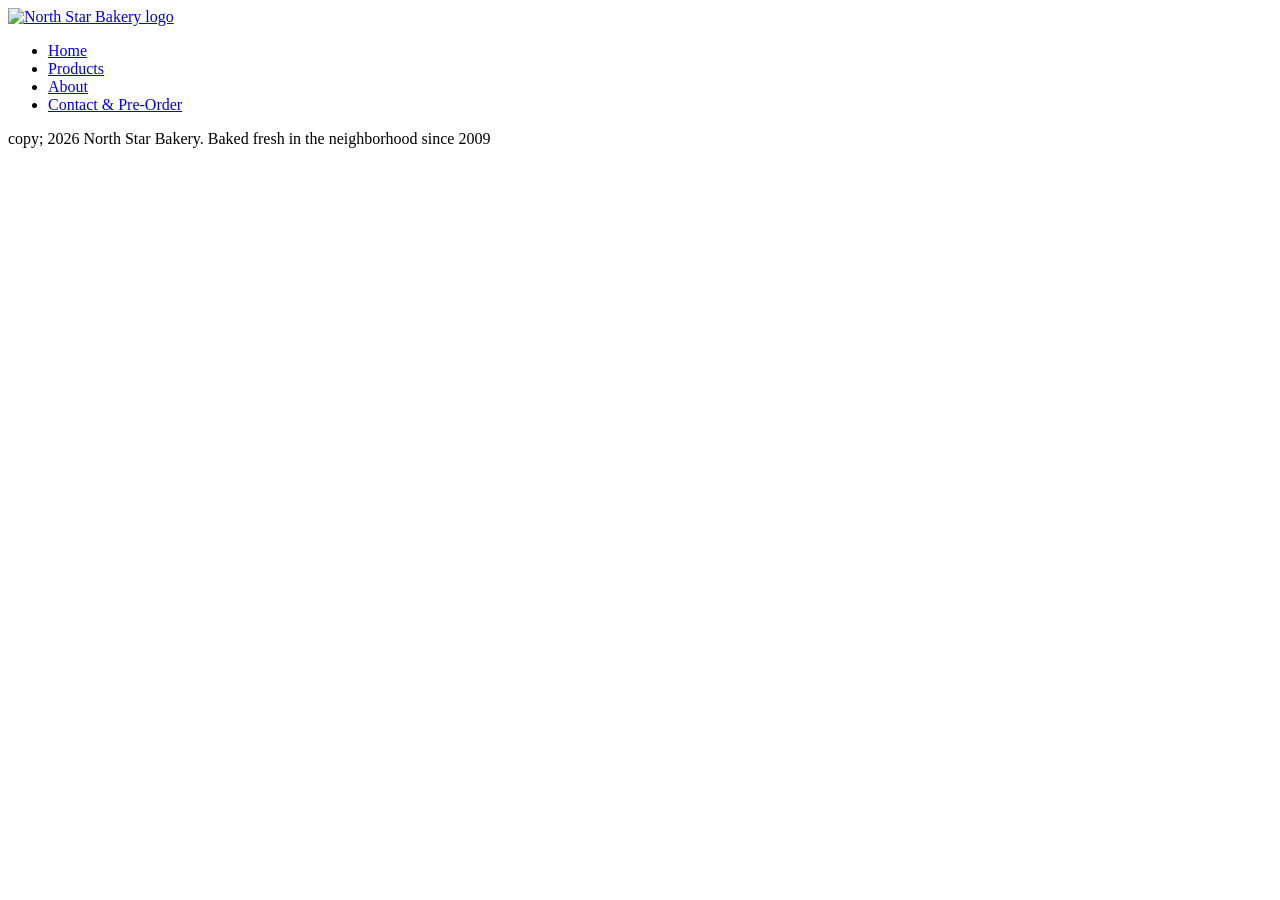
==== about.html @ 849cc9f6 "update products page" ====
<!DOCTYPE html>
<html lang="en">
<head>
  <meta charset="UTF-8">
  <meta name="viewport" content="width=device-width, initial-scale=1.0">
  <title>About | North Star Bakery</title>
</head>
<body>
  <header>
    <a href="index.html">
      <img src="assets/bakery-logo_c.png" alt="North Star Bakery logo" width="200" height="171">
    </a>
    <nav aria-label="Main Navigation">
      <ul>
        <li><a href="index.html">Home</a></li>
        <li><a href="products.html">Products</a></li>
        <li><a href="about.html">About</a></li>
        <li><a href="contact.html">Contact &amp; Pre-Order</a></li>
      </ul>
    </nav>
  </header>

  <main>

  </main>

   <footer>
    <p>copy; 2026 North Star Bakery. Baked fresh in the neighborhood since 2009</p>
  </footer>
</body>
</html>
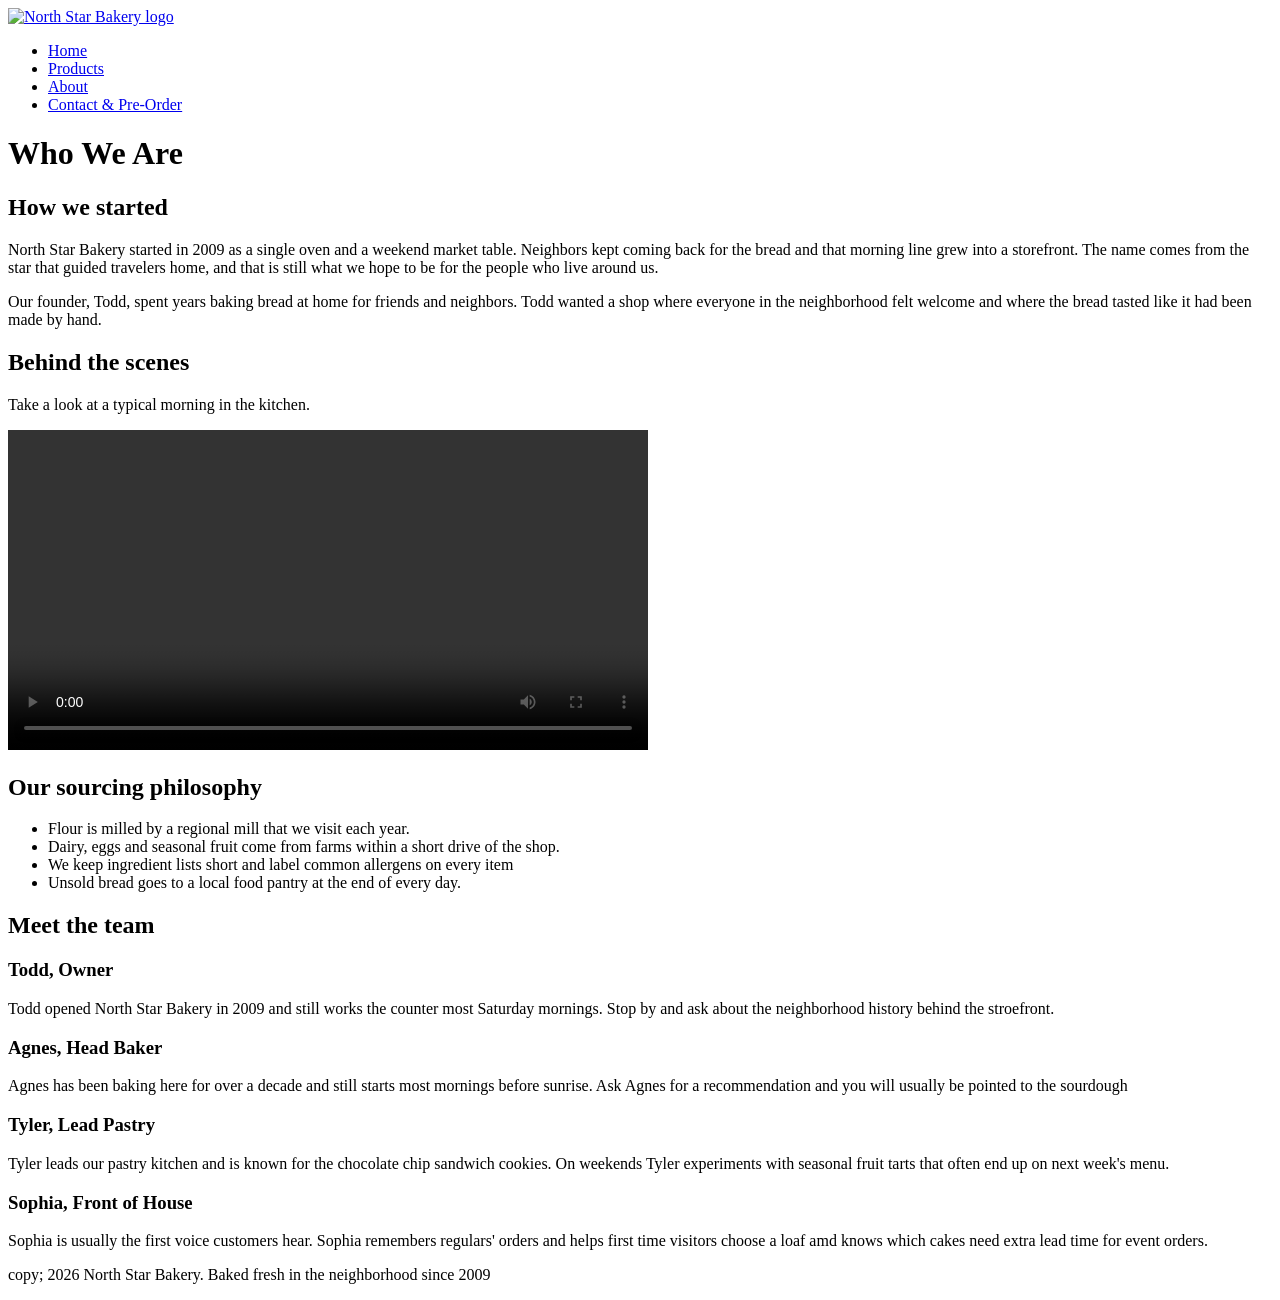
==== commit 1290f33d: "Complete Contact.html" ====
--- a/about.html
+++ b/about.html
@@ -21,7 +21,62 @@
   </header>
 
   <main>
+    <h1>Who We Are</h1>
 
+    <section>
+      <h2>How we started</h2>
+      <p>
+        North Star Bakery started in 2009 as a single oven and a weekend market table. Neighbors kept coming back for the bread and that morning line grew into a storefront.
+        The name comes from the star that guided travelers home, and that is still what we hope to be for the people who live around us.
+      </p>
+      <p>
+        Our founder, Todd, spent years baking bread at home for friends and neighbors. Todd wanted a shop where everyone in the neighborhood felt welcome and where the bread tasted like it had been made by hand.
+      </p>
+    </section>
+
+    <section>
+      <h2>Behind the scenes</h2>
+      <p>Take a look at a typical morning in the kitchen.</p>
+      <video controls preload="metadata" width="640">
+        <source src="assets/bakery-behind-scenes_c.mp4" type="video/mp4">
+        <p>Your browser does not support the video element.
+          <a href="assets/bakery-behind-scenes_c.mp4">Download the "Behind the secenes" video (MP4)</a>
+        </p>
+      </video>
+    </section>
+
+    <section>
+      <h2>Our sourcing philosophy</h2>
+      <ul>
+        <li>Flour is milled by a regional mill that we visit each year.</li>
+        <li>Dairy, eggs and seasonal fruit come from farms within a short drive of the shop.</li>
+        <li>We keep ingredient lists short and label common allergens on every item</li>
+        <li>Unsold bread goes to a local food pantry at the end of every day.</li>
+      </ul>
+    </section>
+
+    <section>
+      <h2>Meet the team</h2>
+      <article>
+        <h3>Todd, Owner</h3>
+        <p>Todd opened North Star Bakery in 2009 and still works the counter most Saturday mornings. Stop by and ask about the neighborhood history behind the stroefront.</p>
+      </article>
+
+      <article>
+        <h3>Agnes, Head Baker</h3>
+        <p>Agnes has been baking here for over a decade and still starts most mornings before sunrise. Ask Agnes for a recommendation and you will usually be pointed to the sourdough</p>
+      </article>
+
+      <article>
+        <h3>Tyler, Lead Pastry</h3>
+        <p>Tyler leads our pastry kitchen and is known for the chocolate chip sandwich cookies. On weekends Tyler experiments with seasonal fruit tarts that often end up on next week's menu.</p>
+      </article>
+
+      <article>
+        <h3>Sophia, Front of House</h3>
+        <p>Sophia is usually the first voice customers hear. Sophia remembers regulars' orders and helps first time visitors choose a loaf amd knows which cakes need extra lead time for event orders.</p>
+      </article>
+    </section>
   </main>
 
    <footer>
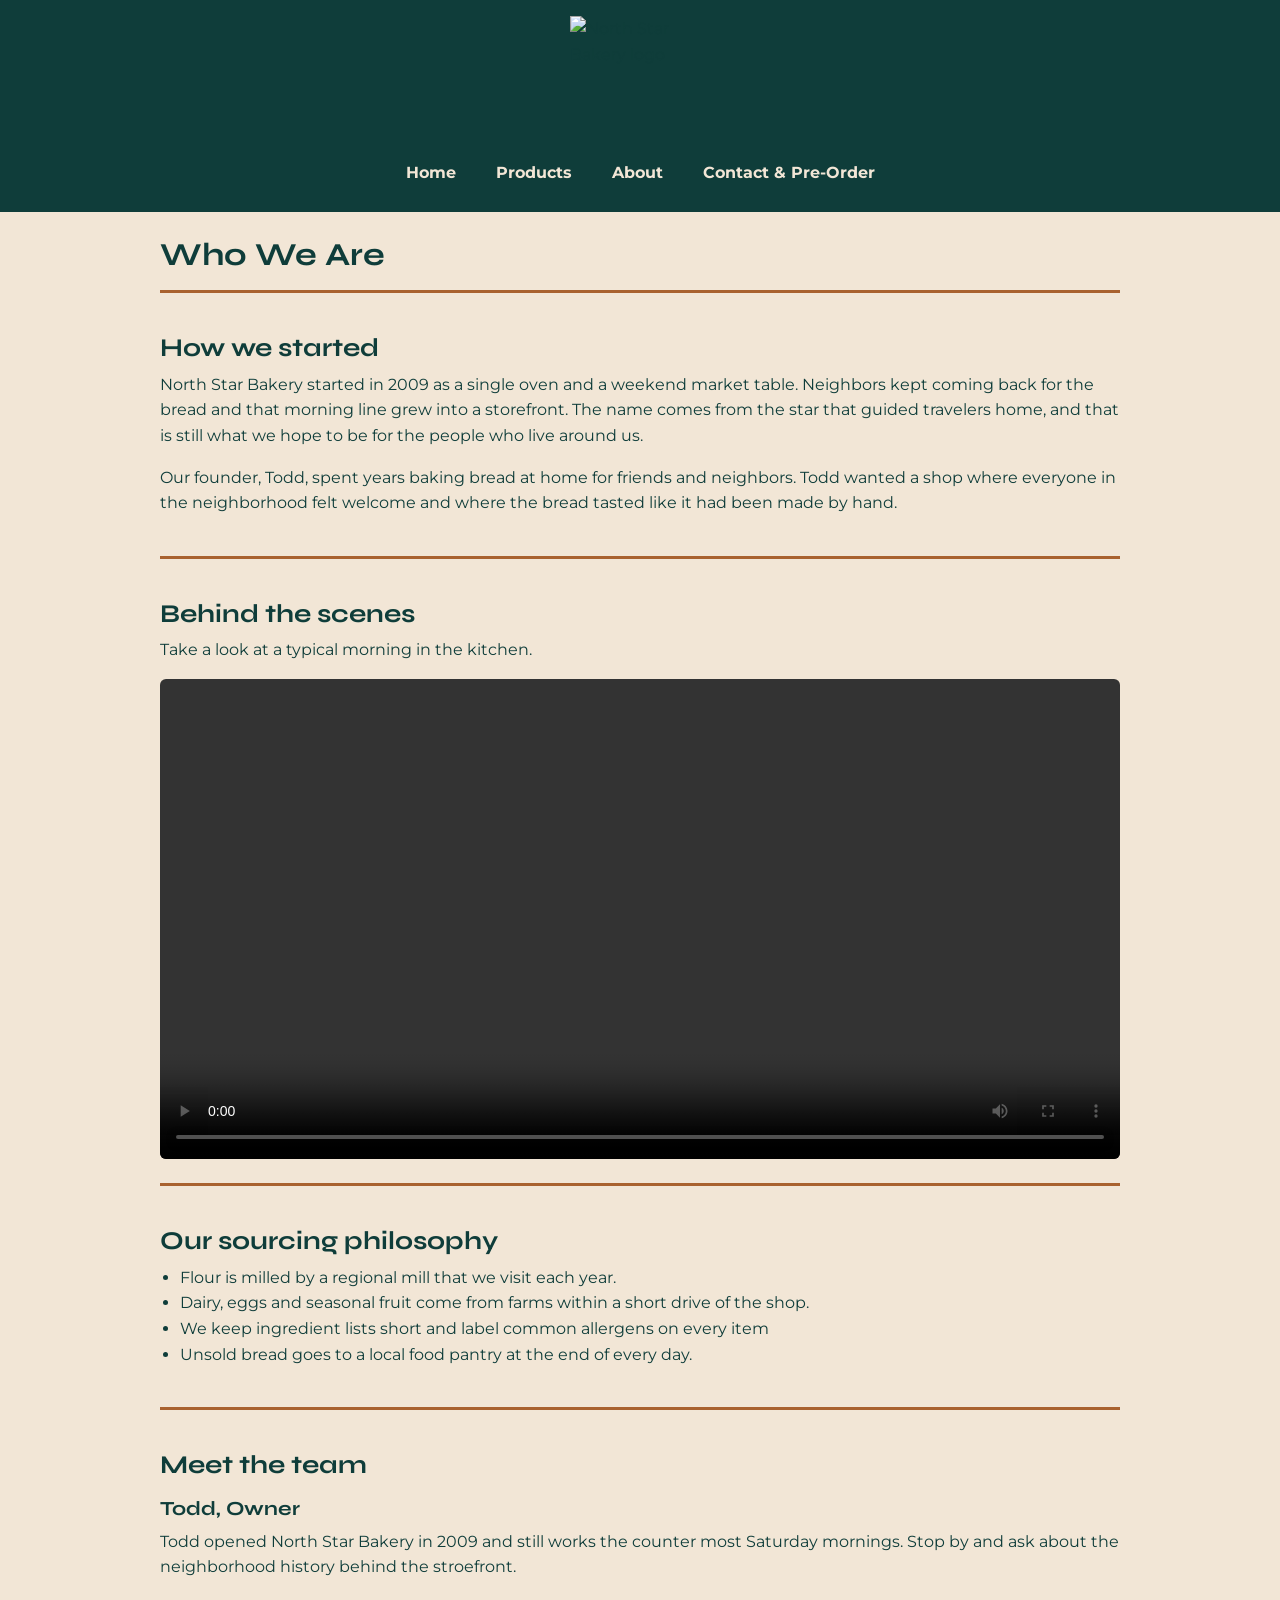
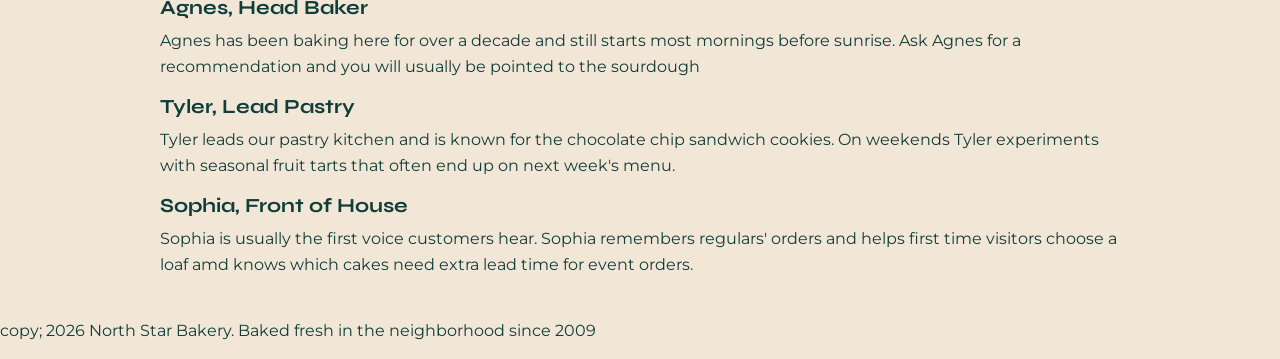
==== commit 6dbb6410: "Creating style sheet and linking google fonts api URL plus initial styling" ====
--- a/about.html
+++ b/about.html
@@ -4,6 +4,10 @@
   <meta charset="UTF-8">
   <meta name="viewport" content="width=device-width, initial-scale=1.0">
   <title>About | North Star Bakery</title>
+  <link rel="preconnect" href="https://fonts.googleapis.com">
+  <link rel="preconnect" href="https://fonts.gstatic.com" crossorigin>
+  <link rel="stylesheet" href="https://fonts.googleapis.com/css2?family=Montserrat:wght@400;600;700&family=Syne:wght@600;700;800&display=swap">
+  <link rel="stylesheet" href="css/styles.css">
 </head>
 <body>
   <header>
--- a/css/styles.css
+++ b/css/styles.css
@@ -0,0 +1,255 @@
+/*
+North Star Bakery - Touchstone 3 stylesheet
+Color Palette:
+  - #0F3D3A - text, header, footer, borders
+  - #F4B13B - buttons and nav hover
+  - #A9622F - decorative dividers
+  - #F2E6D6 - page background
+*/
+
+:root {
+  --forest: #0f3d3a;
+  --gold: #f4b13b;
+  --toast: #a9622f;
+  --sand: #f2e6d6;
+
+  --font-sans: Montserrat, Arial, Helvetica, sans-serif;
+  --font-title: Syne, Georgia, "Times New Roman", serif;
+
+  --space-1: 0.5rem;
+  --space-2: 1rem;
+  --space-3: 1.5rem;
+  --space-4: 2.5rem;
+}
+
+*,
+*::before,
+*::after {
+  box-sizing: border-box;
+}
+
+body {
+  margin: 0;
+  font-family: var(--font-sans);
+  font-size: 1rem;
+  line-height: 1.6;
+  color: var(--forest);
+  background-color: var(--sand);
+}
+
+h1,
+h2,
+h3 {
+  font-family: var(--font-title);
+  line-height: 1.2;
+  color: var(--forest);
+}
+
+h1 {
+  font-size: 2rem;
+  margin: var(--space-3) 0 var(--space-2);
+}
+
+h2 {
+  font-size: 1.6rem;
+  margin: var(--space-3) 0 var(--space-1);
+}
+
+h3 {
+  font-size: 1.25rem;
+  margin: var(--space-2) 0 var(--space-1);
+}
+
+p,
+ul {
+  margin: 0 0 var(--space-2);
+}
+
+ul {
+  padding-left: 1.25rem;
+}
+
+strong {
+  color: var(--forest);
+}
+
+a {
+  color: var(--forest);
+  text-decoration-thickness: 2px;
+  text-underline-offset: 3px;
+}
+
+a:hover {
+  text-decoration-thickness: 3px;
+}
+
+a:focus-visible,
+button:focus-visible,
+input:focus-visible,
+textarea:focus-visible {
+  outline: 3px solid var(--forest);
+  outline-offset: 2px;
+}
+
+header {
+  display: flex;
+  flex-direction: column;
+  align-items: center;
+  gap: var(--space-2);
+  padding: var(--space-2);
+  background-color: var(--forest);
+  color: var(--sand);
+}
+
+header > a img {
+  display: block;
+  width: 140px;
+  height: auto;
+  border-radius: 0;
+}
+
+header nav ul {
+  display: flex;
+  flex-wrap: wrap;
+  justify-content: center;
+  gap: var(--space-1) var(--space-2);
+  margin: 0;
+  padding: 0;
+  list-style: none;
+}
+
+header nav a {
+  display: inline-block;
+  padding: 0.5rem 0.75rem;
+  min-height: 44px;
+  border-radius: 4px;
+  color: var(--sand);
+  font-weight: bold;
+  text-decoration: none;
+}
+
+header nav a:hover {
+  background-color: var(--gold);
+  color: var(--forest);
+}
+
+header a:focus-visible {
+  outline-color: var(--gold);
+}
+
+main {
+  max-width: 60rem;
+  margin: 0 auto;
+  border-top: var(--space-2);
+}
+
+main > section {
+  padding: var(--space-2) 0 var(--space-3);
+  border-top: 3px solid var(--toast);
+}
+
+img,
+video {
+  display: block;
+  width: 100%;
+  height: auto;
+  border-radius: 6px;
+}
+
+picture {
+  display: block;
+}
+
+figure {
+  margin: var(--space-2) 0;
+}
+
+figcaption {
+  margin-top: var(--space-1);
+  font-size: 0.95rem;
+  font-style: italic;
+}
+
+audio {
+  display: block;
+  width: 100%;
+  max-width: 30rem;
+  margin-bottom: var(--space-2);
+  border-radius: 24px;
+  box-shadow: 0 4px 10px rgba(15, 61, 58, 0.2);
+}
+
+address,
+.hours {
+  margin: 0 0 var(--space-2);
+  padding: var(--space-2);
+  font-style: normal;
+  text-align: left;
+  background-color: rgba(15, 61, 58, 0.06);
+  border-radius: 8px;
+  box-shadow: 0 4px 10px rgba(15, 61, 58, 0.2);
+}
+
+.hours {
+  list-style: none;
+}
+
+form {
+  width: 100%;
+}
+
+fieldset {
+  margin: 0 0 var(--space-2);
+  font-family: var(--font-title);
+  font-size: 1.15rem;
+  font-weight: bold;
+  color: var(--forest);
+}
+
+label {
+  display: inline-block;
+  margin-bottom: 0.25rem;
+  font-weight: bold;
+}
+
+input[type="text"],
+input[type="email"],
+input[type="date"],
+textarea {
+  width: 100%;
+  min-height: 44px;
+  padding: 0.5rem;
+  font: inherit;
+  color: var(--forest);
+  background-color: var(--sand);
+  border: var(--forest);
+  border-radius: 4px;
+}
+
+input[type="radio"] {
+  width: 1.1rem;
+  height: 1.1rem;
+  margin: 0 0.5rem 0 0;
+  vertical-align: middle;
+  accent-color: var(--forest);
+}
+
+fieldset p:has(input[type="radio"] label) {
+  font-weight: normal;
+}
+
+button,
+.button {
+  display: inline-block;
+  min-height: 44px;
+  padding: 0.75rem 1.5rem;
+  font: inherit;
+  font-weight: bold;
+  text-decoration: none;
+  color: var(--forest);
+  background-color: var(--gold);
+  border: 2px solid var(--forest);
+  border-radius: 4px;
+  box-shadow: 0 4px 10px rgba(15, 61, 58, 0.2);
+  cursor: pointer;
+}
